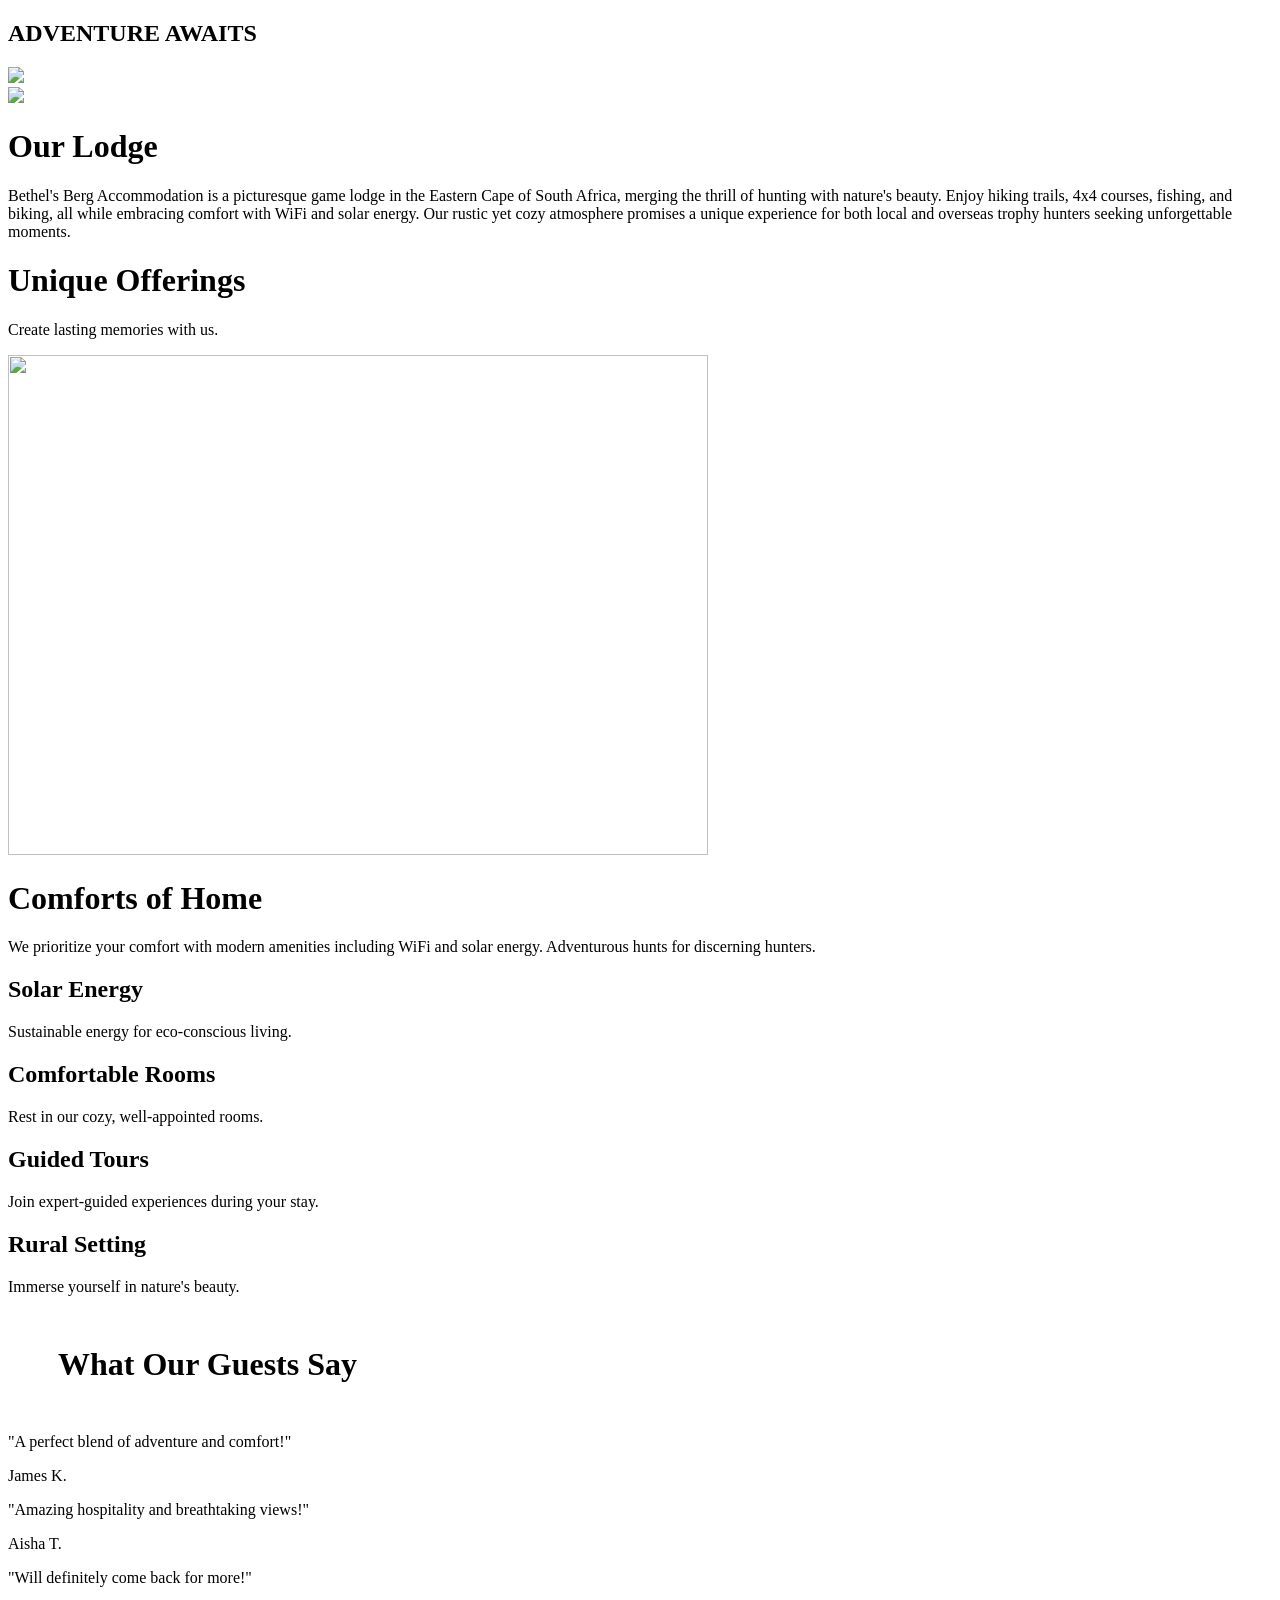
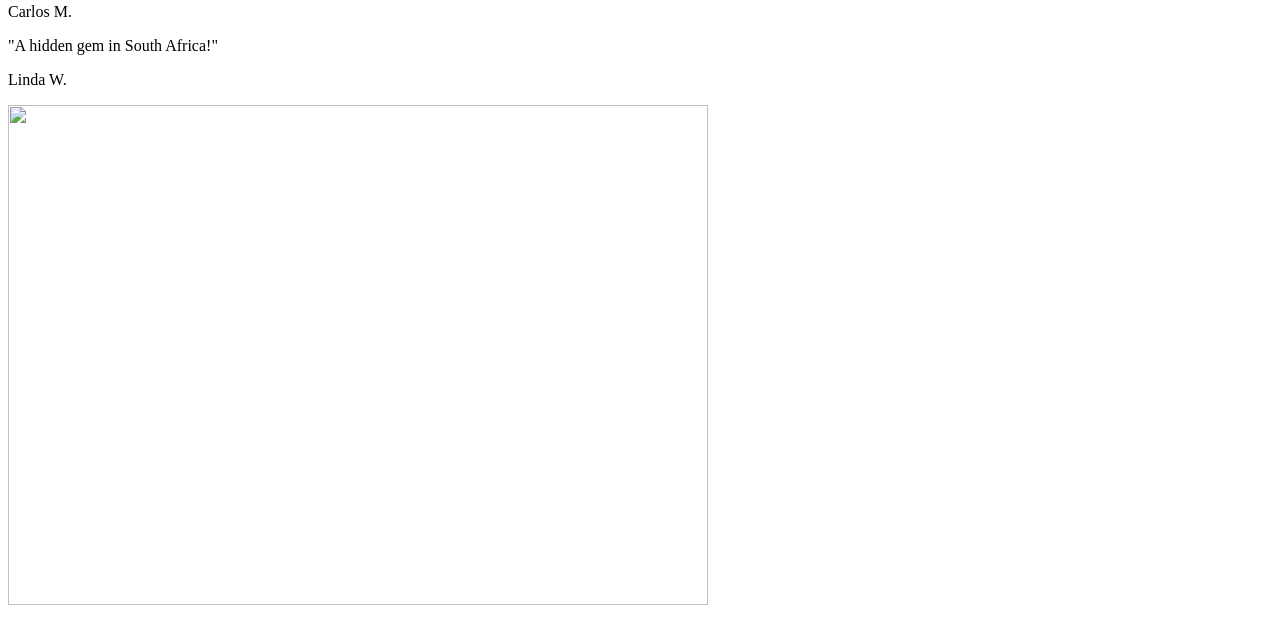
==== index.html @ 60b6dc18 "Adjusted file pos" ====
<!DOCTYPE html>
<html lang="en">
<head>
    <meta charset="UTF-8">
    <base href="/bethels-berg-accommodation/">
    <title>Bethel's Berg Accommodation</title>

    <link rel="stylesheet" href="style.css">
    <link rel="icon" href="logo.png" type="image/png+xml">
</head>
<body>
<div id="header"></div>

<main>
    <section class="hero">
    <div class="overlay"></div>
    <div class="hero-content">
        <h1>ADVENTURE AWAITS</h1>
        <img src="logo.png">
    </div>
    </section>

    <div class="card-pic">
        <img src="images/home/bar.jpg" class="cropped-img">
        <div class="card-1">
            <h1>Our Lodge</h1>
            <p>
                Bethel's Berg Accommodation is a picturesque game 
                lodge in the Eastern Cape of South Africa, merging 
                the thrill of hunting with nature's beauty. 
                Enjoy hiking trails, 4x4 courses, fishing, and 
                biking, all while embracing comfort with WiFi and 
                solar energy. Our rustic yet cozy atmosphere 
                promises a unique experience for both local and 
                overseas trophy hunters seeking unforgettable 
                moments.
            </p>
        </div>
    </div>

    <div class="card-pic">
        <div class="card-1">
            <h1>Unique Offerings</h1>
            <p>Create lasting memories with us.</p>
        </div>
        <img src="images/home/trophy_wall.jpg"  width="700" height="500">
    </div>
    
    <div class="card-pic">
        <div class="card-1-lane">
            <h1>Comforts of Home</h1>
            <p>
                We prioritize your comfort with modern 
                amenities including WiFi and solar energy.
                Adventurous hunts for discerning hunters.
            </p>
        </div>
    </div>

    <div class="cards">
        <div class="card-2">
            <h2>Solar Energy</h2>
            <p>Sustainable energy for eco-conscious living.</p>
        </div>
        <div class="card-2">
            <h2>Comfortable Rooms</h2>
            <p>Rest in our cozy, well-appointed rooms.</p>
        </div>
        <div class="card-2">
            <h2>Guided Tours</h2>
            <p>Join expert-guided experiences during your stay.</p>
        </div>
        <div class="card-2">
            <h2>Rural Setting</h2>
            <p>Immerse yourself in nature's beauty.</p>
        </div>
    </div>

    <h1  style="margin: 50px;">What Our Guests Say</h1>
    </div>
    <div class="card-pic">
        <div class="quotes">
            <div class="card-3">
                <p>
                    "A perfect blend of adventure 
                    and comfort!"
                </p>
                <p>
                    James K.
                </p>
            </div>
            <div class="card-3">
                <p>
                    "Amazing hospitality and 
                    breathtaking views!"
                </p>
                <p>
                    Aisha T.
                </p>
            </div>
            <div class="card-3">
                <p>
                    "Will definitely come 
                    back for more!"
                </p>
                <p>
                    Carlos M.
                </p>
            </div>
            <div class="card-3">
                <p>
                    "A hidden gem in 
                    South Africa!"
                </p>
                <p>
                    Linda W.
                </p>
            </div>
        </div>
    <img src="images/home/waterfall.jpg" width="700" height="500">
    </div>
</main>

<div id="footer"></div>
<script src="include.js"></script>
</body>

<script>
    if(window.location.pathname.endsWith("index.html")){
        window.location.replace("/")
    }
</script>
</html>
---- style.css ----
body {
  background: #c1ab88;
  color: #000000;
  margin: 0px;
  font-family: Arial, sans-serif;
}

header {
  background: rgb(228, 224, 215);
  color: #000000;
  backdrop-filter: blur(10px);
  border-bottom: 1px solid #222;
}


footer {
  background: rgb(228, 224, 215);
  color: #000000;
  backdrop-filter: blur(10px);
  border-bottom: 1px solid #222;
  padding: 10px 20px;
}

.logo {
  width: 70px;
  height: 70px;
  border-radius: 50%;
  object-fit: cover;
}

.site-header {
  display: flex;
  justify-content: space-between; /* pushes nav to right */
  align-items: center;
  padding: 10px 20px;
}
.brand {
  align-items: center;
  display: flex;
  justify-content: space-between;
}

.brand2 {
  align-items: center;
  display: flex;
}
.site-title {
  font-size: 20px;
  margin-left: 20px;
  text-decoration: none;
}
nav {
  margin-right: 80px;
}
nav a {
  color: rgb(0, 0, 0);
  margin-left: 30px;
  text-decoration: none;
}

.hero {
  position: relative;
  background-image: url('/images/home/hero-image.jpeg');
  background-size: cover;
  background-position: center; /* Centers the image */
  background-repeat: no-repeat;
  height: 80vh;
  display: flex;
  flex-direction: column;
  justify-content: center;
  align-items: center;
  text-align: center;
  min-height: 700px;

  color: rgb(0, 0, 0);
  padding: 20px;
}

.overlay {
  position: absolute;
  inset: 0;
  background: rgba(255, 255, 255, 0.3);
  z-index: 1;
}
.hero-content {
  position: relative;
  z-index: 2;
}

.cropped-img {
  width: 700px;
  height: 700px;

  object-fit: cover;        /* fills container, crops excess */
  object-position: left;    /* keeps left side, crops right */
}

.cropped-img-acc {
  width: 700px;
  height: 400px;

  object-fit: cover;        /* fills container, crops excess */
  object-position: top;    /* keeps left side, crops right */
}

.cropped-img-exp-1 {
  width: 700px;
  height: 500px;

  object-fit: cover;        /* fills container, crops excess */
  object-position: top;    /* keeps left side, crops right */
}

.cropped-img-exp-2 {
  width: 700px;
  height: 500px;

  object-fit: cover;        /* fills container, crops excess */
  object-position: center;    /* keeps left side, crops right */
}

.cropped-img-exp-3 {
  width: 500px;
  height: 500px;

  object-fit: cover;        /* fills container, crops excess */
  object-position: top;    /* keeps left side, crops right */
}

.cropped-img-exp-4 {
  width: 500px;
  height: 300px;

  object-fit: cover;        /* fills container, crops excess */
  object-position: top;    /* keeps left side, crops right */
}

.image-row {
  display: flex;
  gap: 25px;
  margin-left: 50px;
  margin-right: 50px;
  align-items: flex-start;
  padding-bottom: 100px;
}
.image-row img {
  width: 300px;
  height: 400px;
  object-fit: cover;
  transform: translateY(calc(var(--i) * 50px));
}

h1 {
  font-size: 60px;
}

.hero h1 {
  font-size: 80px;
  letter-spacing: 3px;
  text-shadow: 0 0 15px rgba(255, 213, 0, 0.25);
}

.hero p {
  font-size: 18px;
  opacity: 0.7;
  margin-bottom: 30px;
  max-width: 500px;
  line-height: 1.5;
}

.card-pic {
  display: grid;
  grid-template-columns: repeat(auto-fit, minmax(250px, 1fr));
  gap: 20px;
  padding: 40px;
  text-align: center;
}

.card-1 {
  position: center;
  background-size: cover;
  background-position: center;
  border-radius: 10px;
  padding: 20px;
  margin: 100px;
  overflow: hidden;
  transition: 0.2s;
  background: rgba(255, 255, 255, 0.5)
}
.card-1-lane {
  position: center;
  background-size: cover;
  background-position: center;
  border-radius: 10px;
  padding: 20px;
  margin-left: 300px;
  margin-right: 300px;
  min-height: 200px;
  overflow: hidden;
  transition: 0.2s;
  background: rgba(255, 255, 255, 0.5)
}

.card-1 h1 {
  font-size: 48px;
}
.card-1 p {
  font-size: 20px;
}


.cards {
  display: grid;
  grid-template-columns: repeat(auto-fit, minmax(250px, 1fr));
  gap: 20px;
  padding: 40px;
  margin: 40px;
  text-align: center;
}

.card-2 {
  position: relative;
  background-size: cover;
  background-position: center;
  border-radius: 10px;
  padding: 20px;
  min-height: 200px;
  overflow: hidden;
  transition: 0.2s;
  background: rgba(255, 255, 255, 0.6);
}

.card-2 h1 {
  font-size: 60px;
}
.card-2 h2 {
  font-size: 32px;
}
.card-2 p {
  font-size: 16px;
}


.quotes {
  display: grid;
  grid-template-columns: repeat(auto-fit, minmax(250px, 4fr));
  gap: 0px;
  padding: 0px;
  margin: 0px;
  text-align: left;
}

.card-3 {
  position: relative;
  background-size: cover;
  background-position: center;
  border-radius: 0px;
  padding: 20px;
  min-height: 200px;
  overflow: hidden;
  transition: 0.2s;
  background: rgba(255, 255, 255, 0.3);
}
.card-3 p {
  font-size: 16px;
}


.card-4 {
  position: relative;
  background-size: cover;
  background-position: center;
  justify-content: center;  /* horizontal */
  align-items: center;      /* vertical */
  text-align: center;
  border-radius: 10px;
  padding: 2;
  min-height: 200px;
  overflow: hidden;
  transition: 0.2s;
  background: rgba(255, 255, 255, 0.3);
}
.card-4 h1 {
  text-align: center;
}
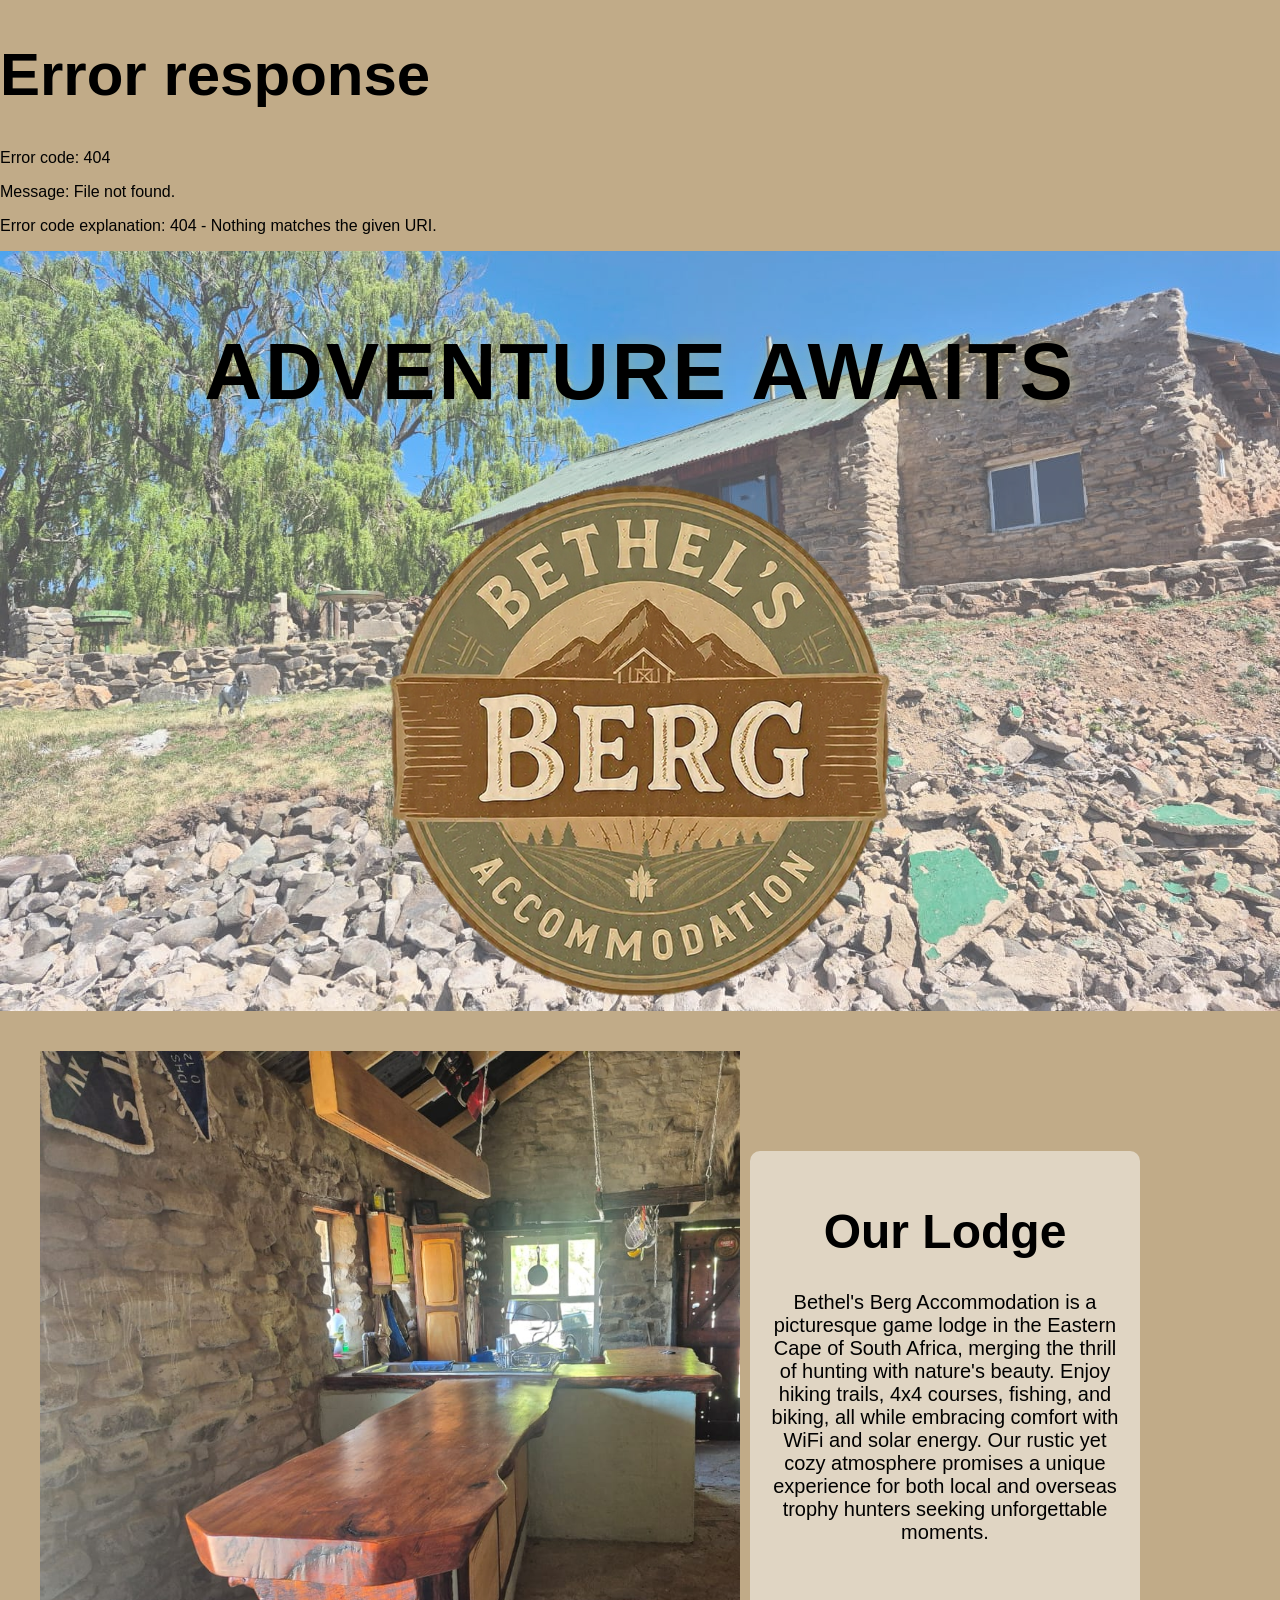
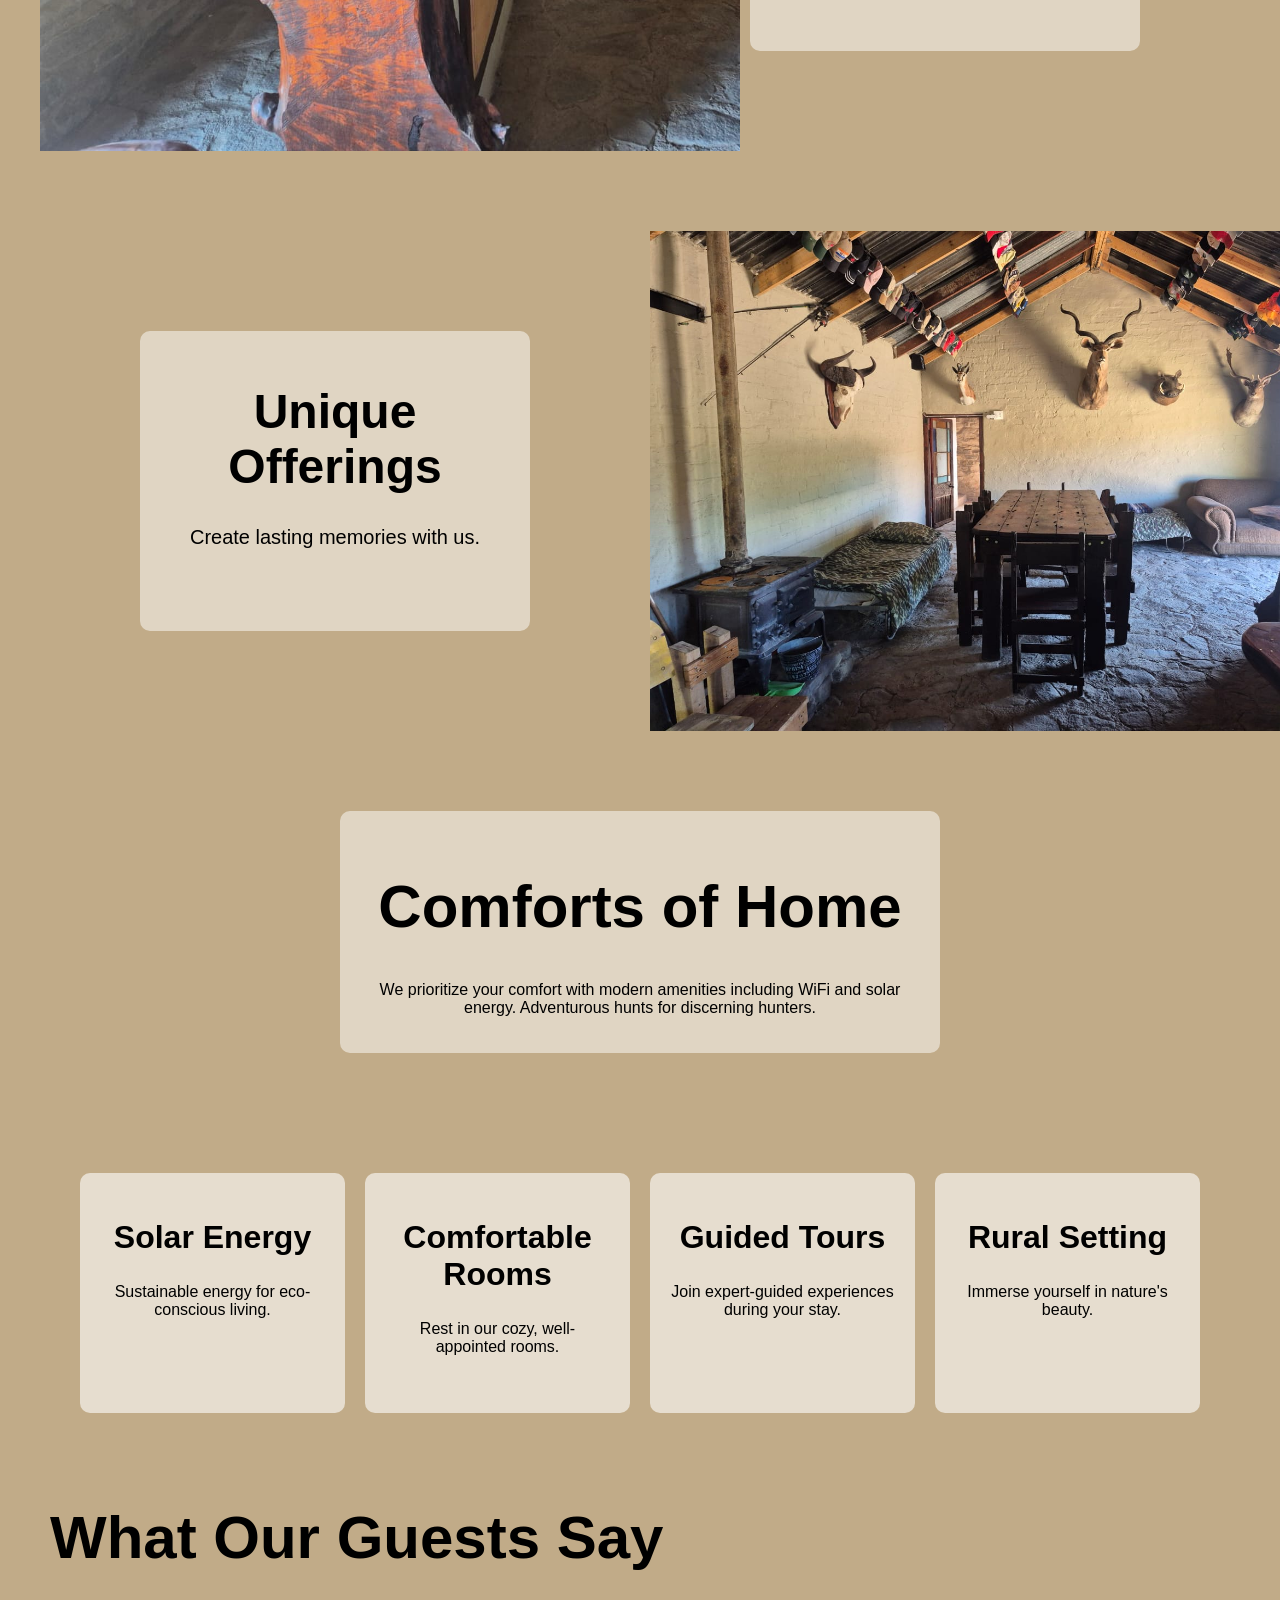
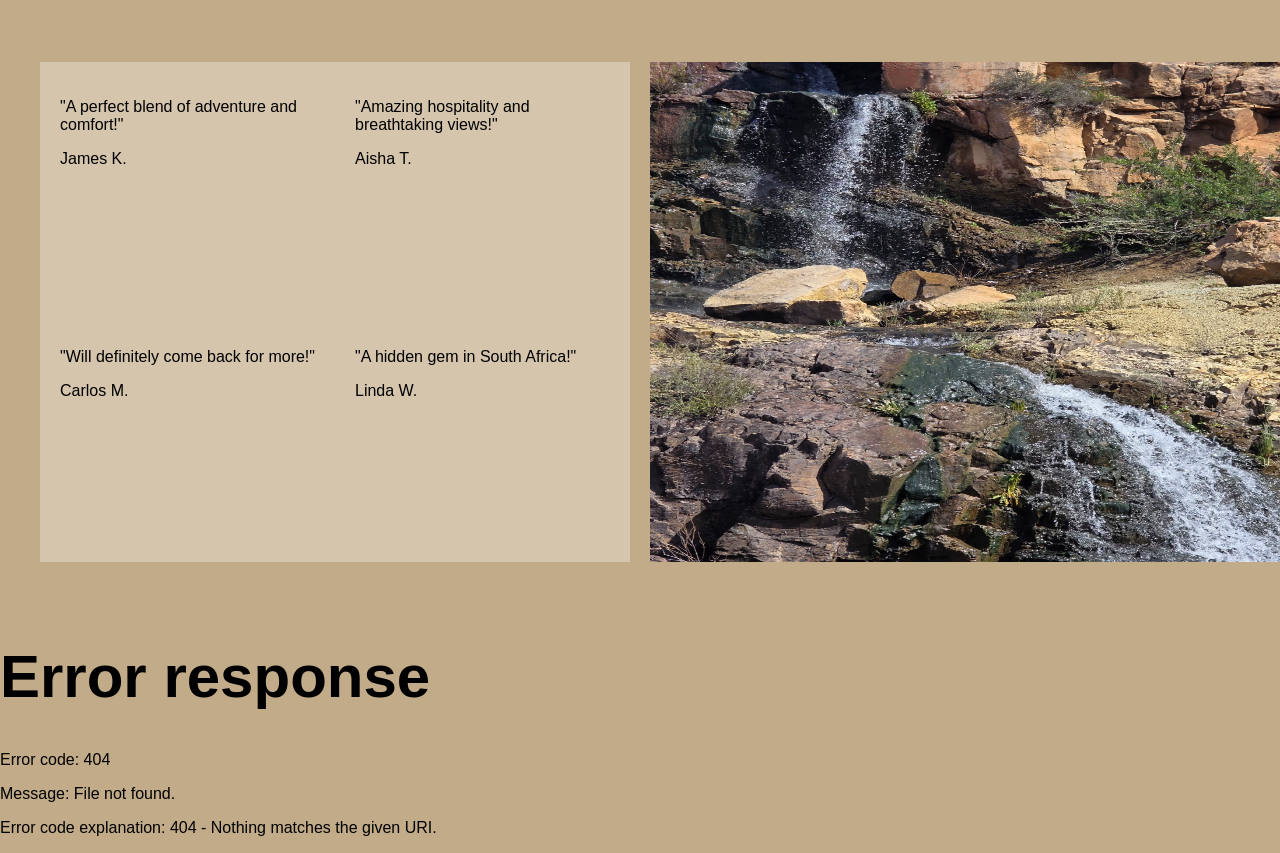
==== commit aaf85de7: "Adjusted file pos" ====
--- a/index.html
+++ b/index.html
@@ -2,7 +2,7 @@
 <html lang="en">
 <head>
     <meta charset="UTF-8">
-    <base href="/bethels-berg-accommodation/">
+    <!-- <base href="/bethels-berg-accommodation/"> -->
     <title>Bethel's Berg Accommodation</title>
 
     <link rel="stylesheet" href="style.css">
@@ -126,8 +126,10 @@
 </body>
 
 <script>
-    if(window.location.pathname.endsWith("index.html")){
-        window.location.replace("/")
+    if (window.location.pathname.endsWith("index.html")) {
+        window.location.replace(
+            window.location.pathname.replace("index.html", "")
+        );
     }
 </script>
 </html>
--- a/style.css
+++ b/style.css
@@ -60,7 +60,7 @@
 
 .hero {
   position: relative;
-  background-image: url('/images/home/hero-image.jpeg');
+  background-image: url('images/home/hero-image.jpeg');
   background-size: cover;
   background-position: center; /* Centers the image */
   background-repeat: no-repeat;
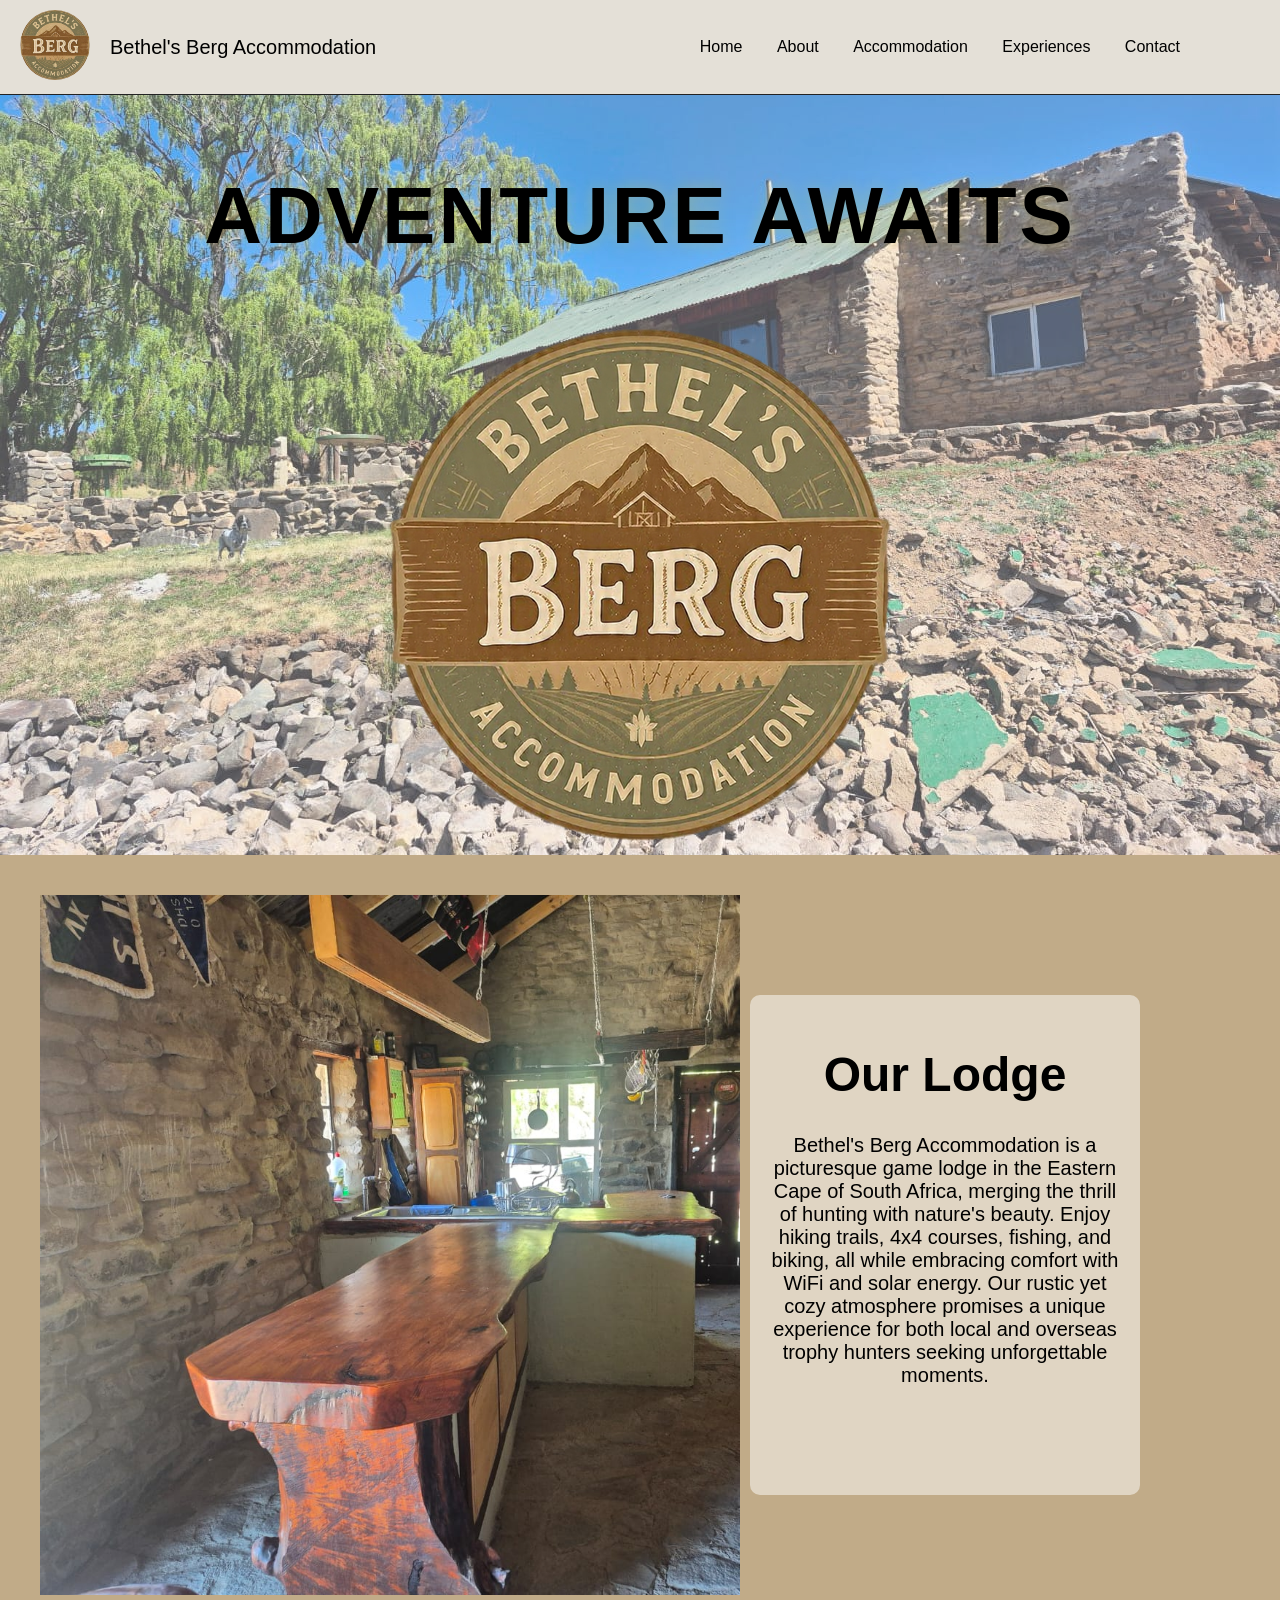
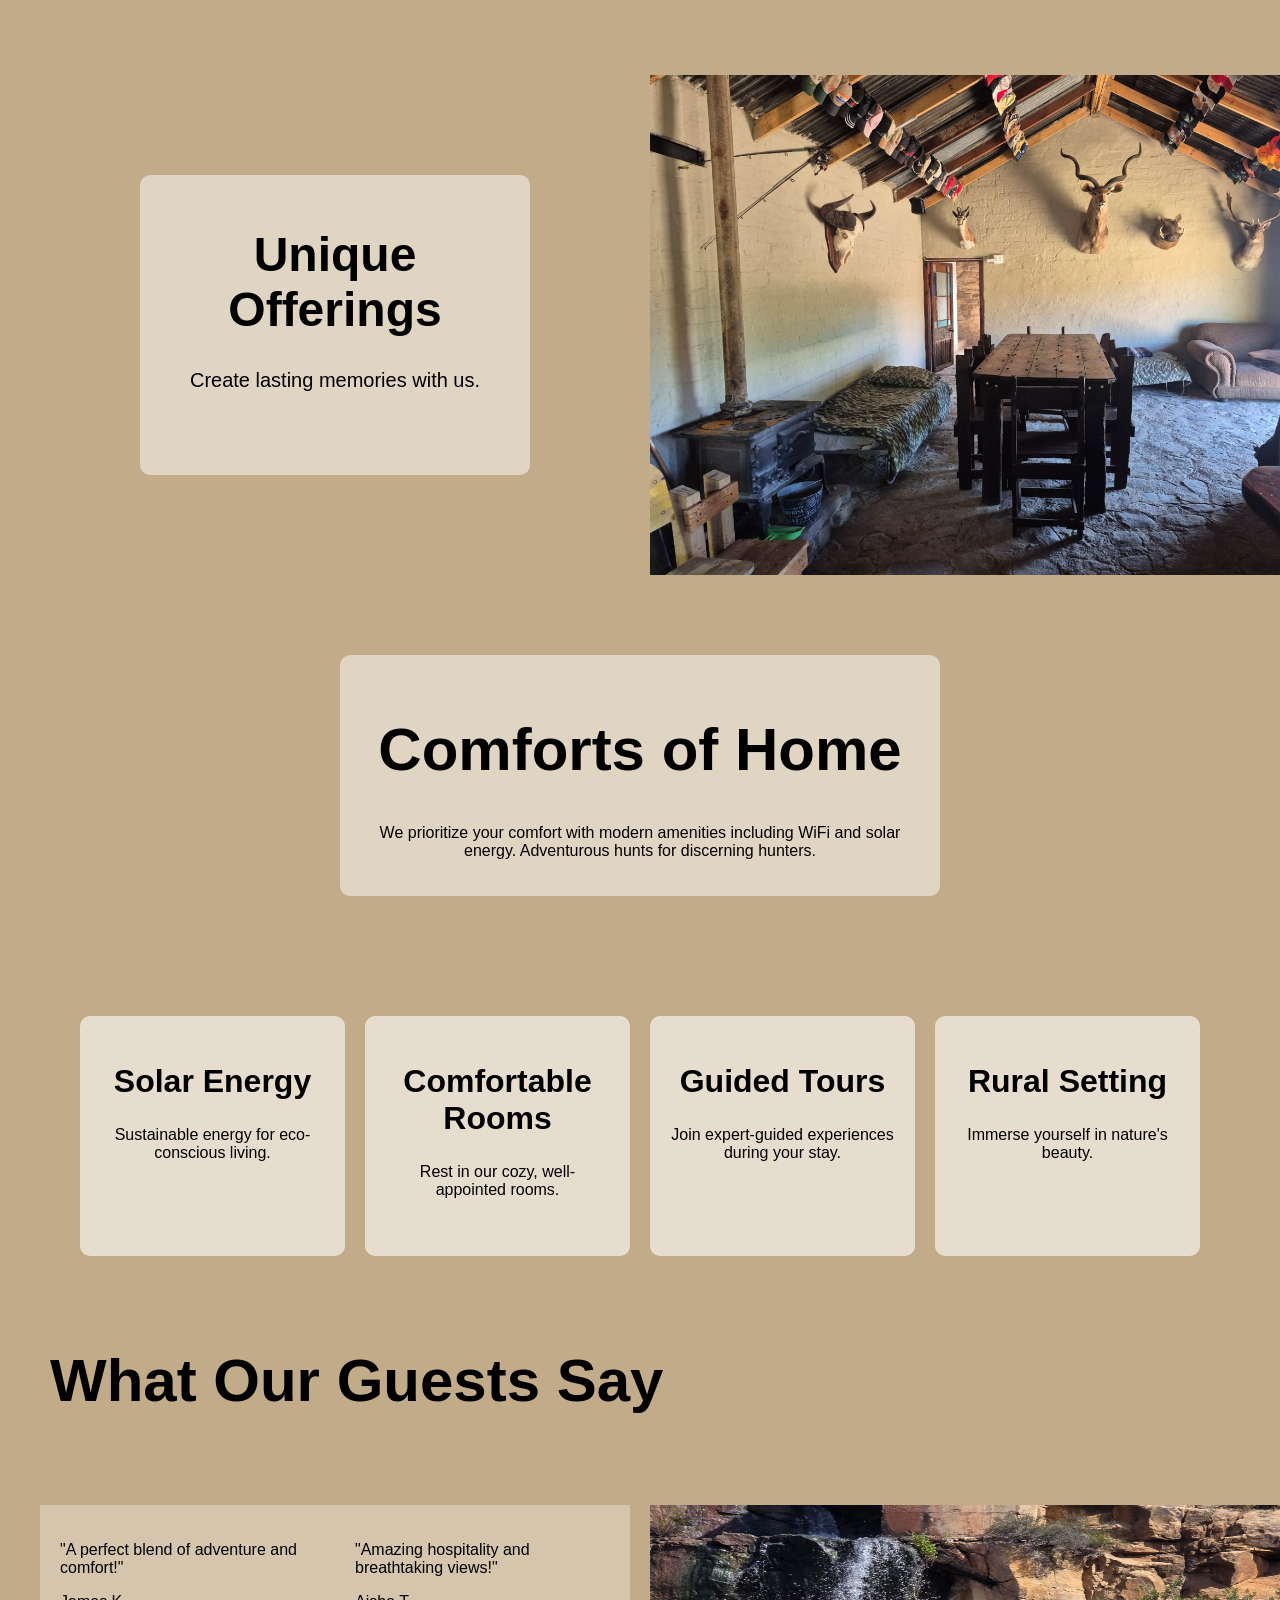
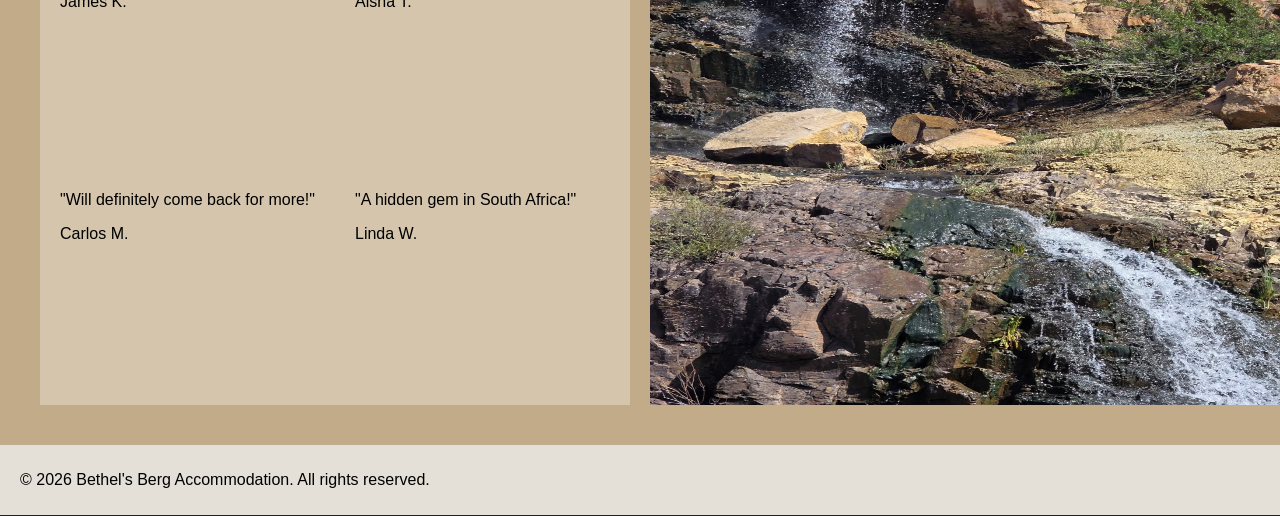
==== commit d85aa823: "Adjusted file pos" ====
--- a/index.html
+++ b/index.html
@@ -2,7 +2,6 @@
 <html lang="en">
 <head>
     <meta charset="UTF-8">
-    <!-- <base href="/bethels-berg-accommodation/"> -->
     <title>Bethel's Berg Accommodation</title>
 
     <link rel="stylesheet" href="style.css">
@@ -126,10 +125,10 @@
 </body>
 
 <script>
-    if (window.location.pathname.endsWith("index.html")) {
-        window.location.replace(
-            window.location.pathname.replace("index.html", "")
-        );
-    }
+    // if (window.location.pathname.endsWith("index.html")) {
+    //     window.location.replace(
+    //         window.location.pathname.replace("index.html", "")
+    //     );
+    // }
 </script>
 </html>
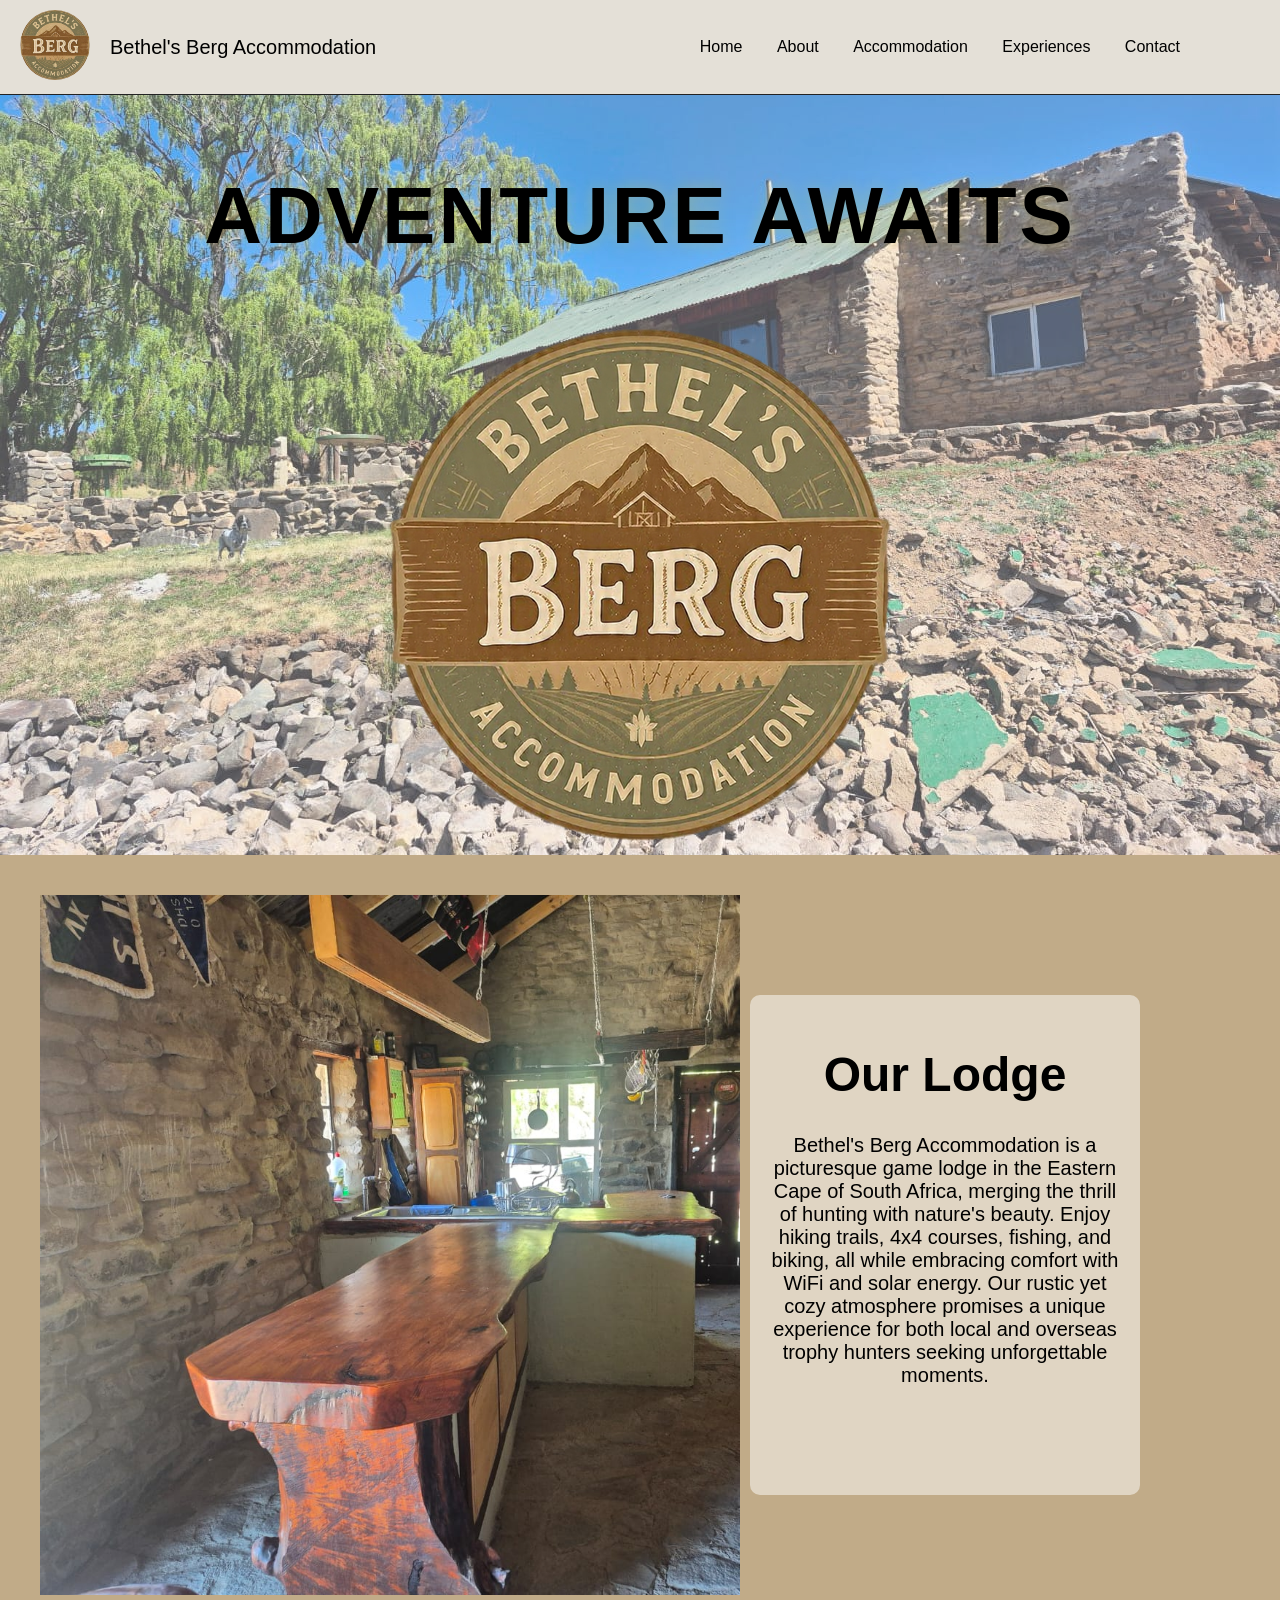
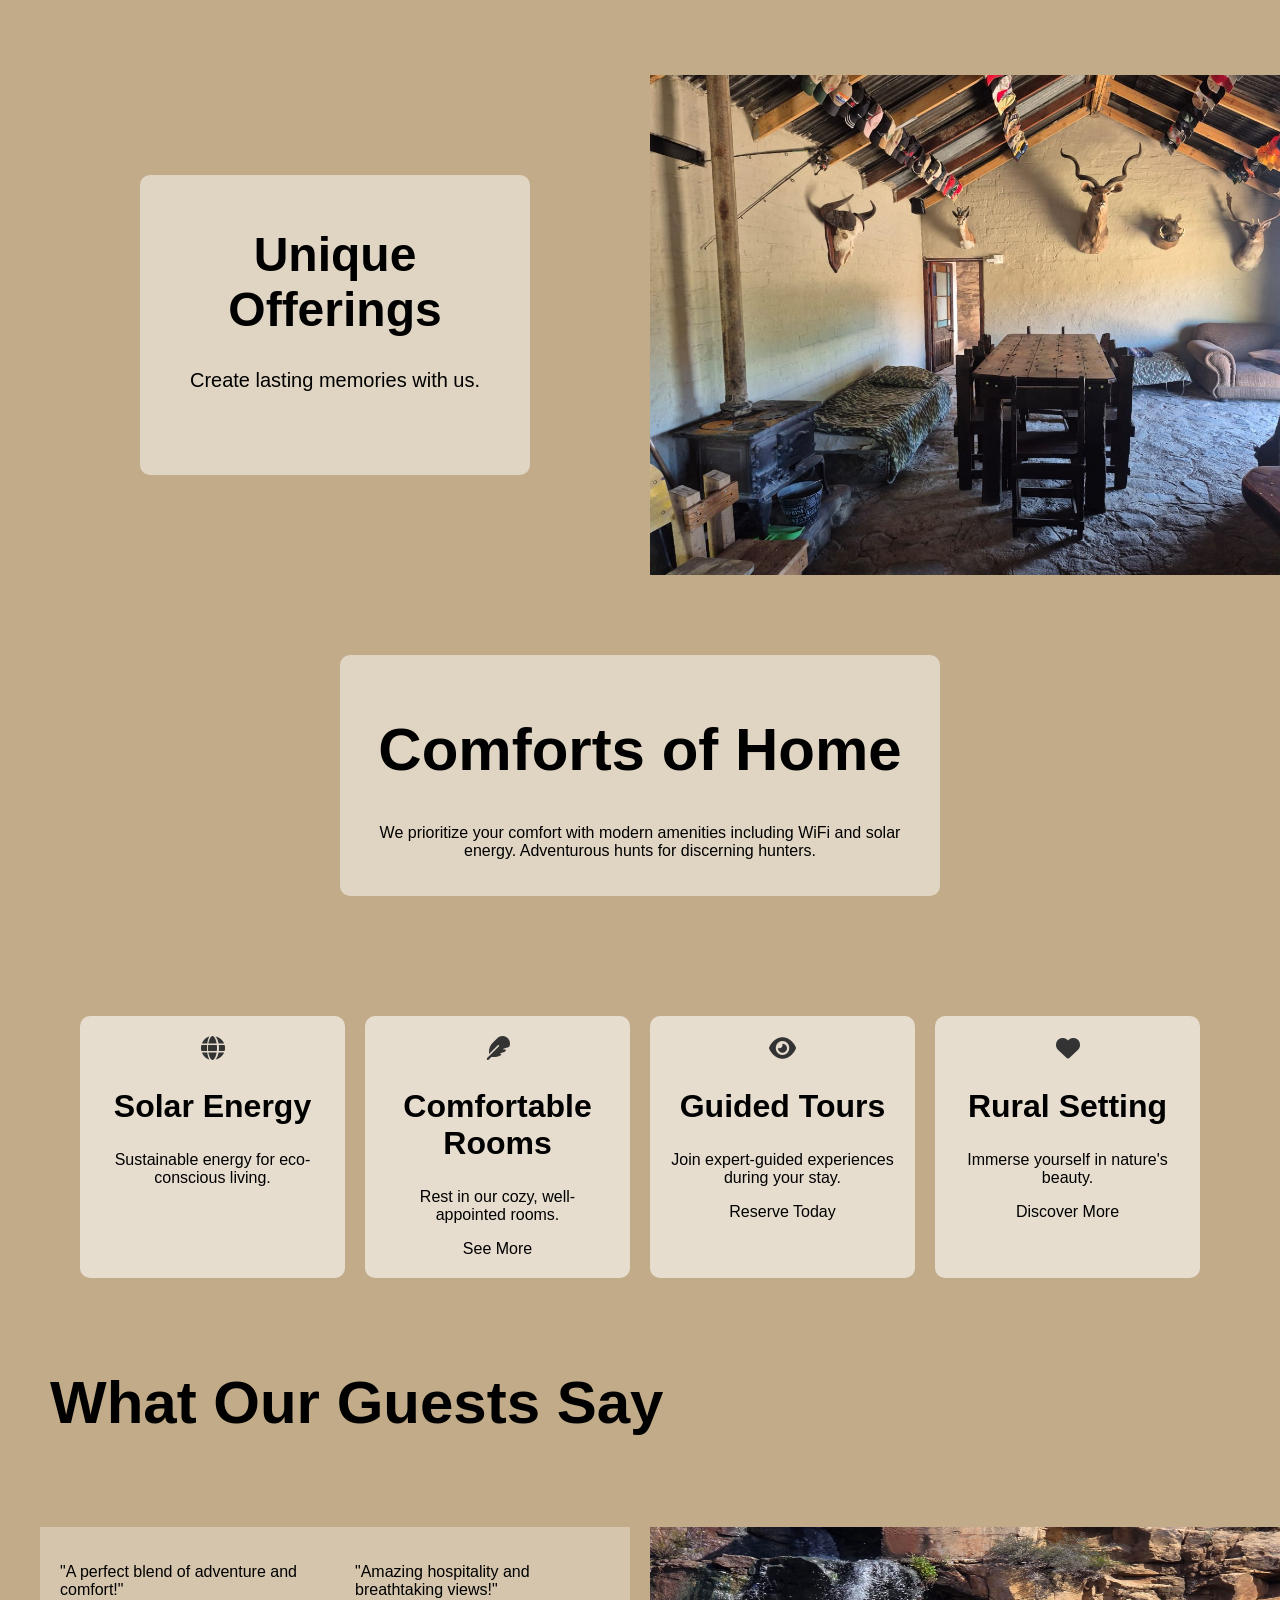
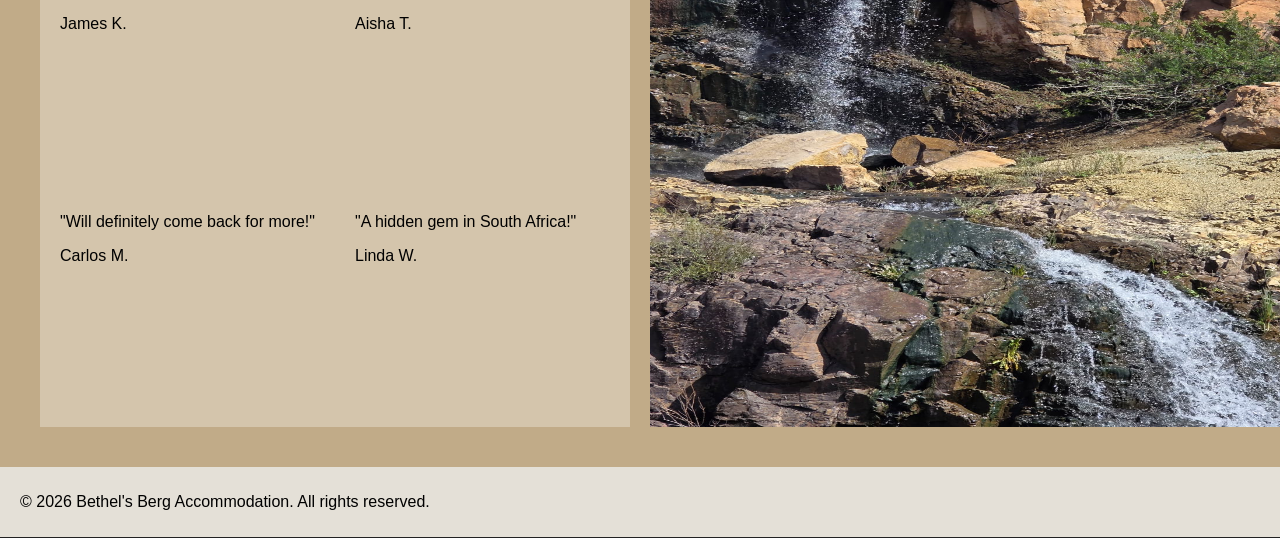
==== commit bde27960: "Added images to cards 2" ====
--- a/index.html
+++ b/index.html
@@ -5,6 +5,7 @@
     <title>Bethel's Berg Accommodation</title>
 
     <link rel="stylesheet" href="style.css">
+    <link rel="stylesheet" href="https://cdnjs.cloudflare.com/ajax/libs/font-awesome/6.5.0/css/all.min.css">
     <link rel="icon" href="logo.png" type="image/png+xml">
 </head>
 <body>
@@ -58,20 +59,27 @@
 
     <div class="cards">
         <div class="card-2">
+            <i class="fa-solid fa-globe"></i>
             <h2>Solar Energy</h2>
             <p>Sustainable energy for eco-conscious living.</p>
         </div>
         <div class="card-2">
+            <i class="fa-solid fa-feather"></i>
             <h2>Comfortable Rooms</h2>
             <p>Rest in our cozy, well-appointed rooms.</p>
+            <a href="accommodation/">See More</a>
         </div>
         <div class="card-2">
+            <i class="fa-solid fa-eye"></i>
             <h2>Guided Tours</h2>
             <p>Join expert-guided experiences during your stay.</p>
+            <a href="contact/">Reserve Today</a>
         </div>
         <div class="card-2">
+            <i class="fa-solid fa-heart"></i>
             <h2>Rural Setting</h2>
             <p>Immerse yourself in nature's beauty.</p>
+            <a href="experiences/">Discover More</a>
         </div>
     </div>
 
@@ -125,10 +133,10 @@
 </body>
 
 <script>
-    // if (window.location.pathname.endsWith("index.html")) {
-    //     window.location.replace(
-    //         window.location.pathname.replace("index.html", "")
-    //     );
-    // }
+    if (window.location.pathname.endsWith("index.html")) {
+        window.location.replace(
+            window.location.pathname.replace("index.html", "")
+        );
+    }
 </script>
 </html>
--- a/style.css
+++ b/style.css
@@ -239,7 +239,11 @@
 .card-2 p {
   font-size: 16px;
 }
-
+.card-2 a {
+  color: rgba(0, 0, 0);
+  margin-top: auto;
+  text-decoration: none;
+}
 
 .quotes {
   display: grid;
@@ -282,4 +286,9 @@
 }
 .card-4 h1 {
   text-align: center;
+}
+
+i {
+  font-size: 24px;
+  color: #333;
 }
